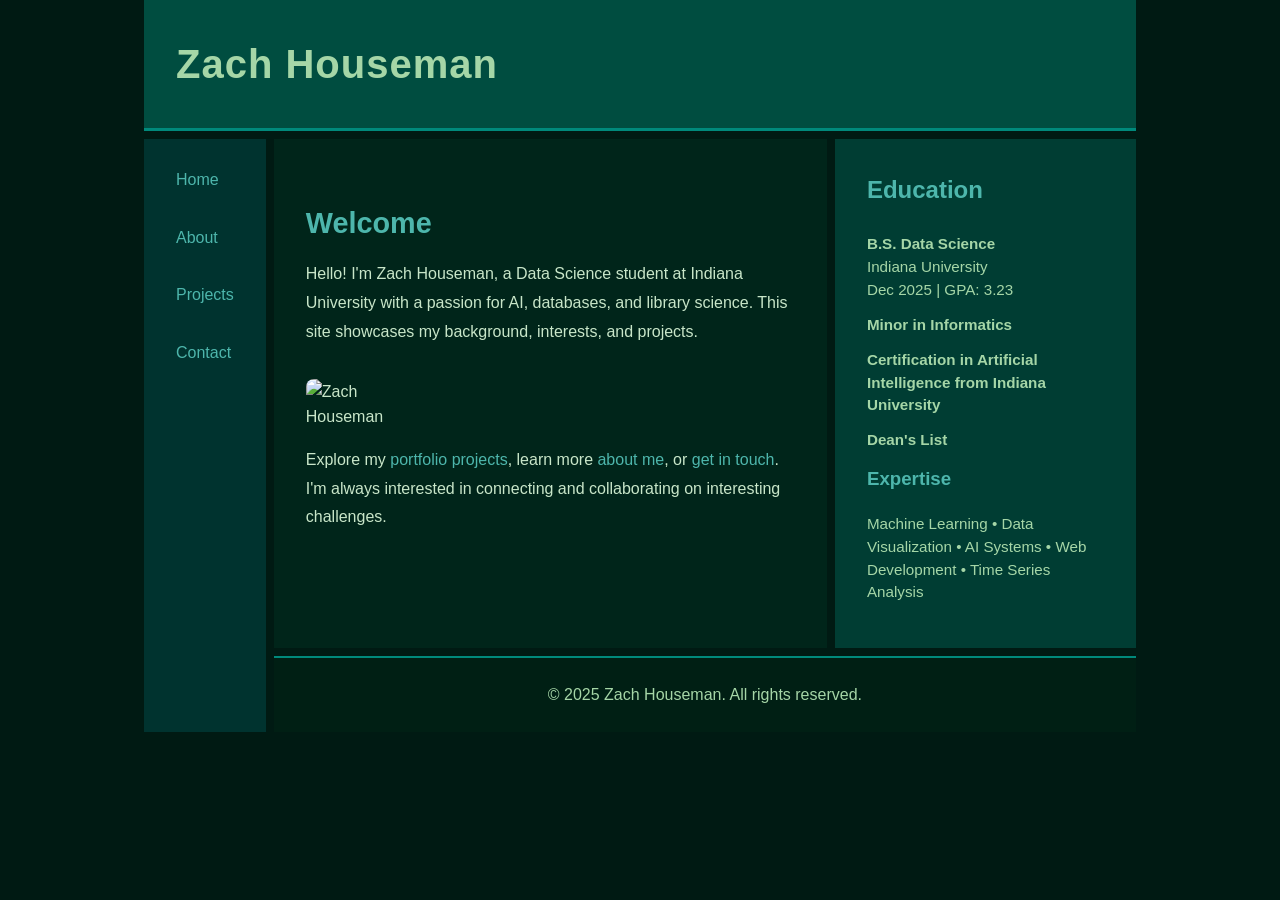
==== index.html @ 5b69716d "testing the layout of website to make function with github pages." ====
<!DOCTYPE html>
<html lang="en">
<head>
    <meta charset="utf-8">
    <title>Zach Houseman - Home</title>
    <meta name="viewport" content="width=device-width, initial-scale=1, maximum-scale=1">
    <link rel="stylesheet" href="css/named_grid2.css">
</head>
<body>
    <div class="grid-container"><!-- BEGIN GRID CONTAINER  -->
        <header class="header">
            <h1>Zach Houseman</h1>
        </header>

        <nav class="nav">
            <ul>
                <li><a href="index.html">Home</a></li>
                <li><a href="about.html">About</a></li>
                <li><a href="projects.html">Projects</a></li>
                <li><a href="contact.html">Contact</a></li>
            </ul>
        </nav>

        <main class="main">
            <h1>Welcome</h1>
            <p>Hello! I'm Zach Houseman, a Data Science student at Indiana University with a passion for AI, databases, and library science. This site showcases my background, interests, and projects.</p>
            <img src="images/portfolioPic1.JPG" alt="Zach Houseman" style="max-width:25%; border-radius: 8px;">
            <p>Explore my <a href="projects.html">portfolio projects</a>, learn more <a href="about.html">about me</a>, or <a href="contact.html">get in touch</a>. I'm always interested in connecting and collaborating on interesting challenges.</p>
        </main>

        <aside class="sidebar">
            <h2>Education</h2>
            <p><strong>B.S. Data Science</strong><br>Indiana University<br>Dec 2025 | GPA: 3.23</p>
            <p><strong>Minor in Informatics</strong></p>
            <p><strong>Certification in Artificial Intelligence from Indiana University</strong></p>
            <p><strong>Dean's List</strong></p>
            <h3>Expertise</h3>
            <p>Machine Learning • Data Visualization • AI Systems • Web Development • Time Series Analysis</p>
        </aside>

        <footer class="footer">
            © 2025 Zach Houseman. All rights reserved.
        </footer>

    </div><!-- END GRID CONTAINER  -->

</body>
</html>
---- css/named_grid2.css ----
* {
    margin: 0;
    padding: 0;
    box-sizing: border-box;
}

html {
    font-family: 'Segoe UI', Tahoma, Geneva, Verdana, sans-serif;
    line-height: 1.6;
}

header {
    grid-area: header;
    background-color: #004d40;
    color: #A5D6A7;
    padding: 2em;
    border-bottom: 3px solid #00897b;
}

header h1 {
    font-size: 2.5em;
    font-weight: 600;
    letter-spacing: 1px;
}

nav {
    grid-area: nav;
    background-color: #00332f;
    color: #80CBC4;
    padding: 1em;
}

main {
    grid-area: main;
    background-color: #00251a;
    color: #C8E6C9;
    padding: 2em;
}

main h1, main h2 {
    margin-top: 1em;
    margin-bottom: 0.5em;
    color: #4DB6AC;
    font-size: 1.8em;
}

main h2 {
    font-size: 1.4em;
    margin-top: 1.5em;
}

main p {
    margin-bottom: 1em;
    line-height: 1.8;
}

aside {
    grid-area: aside;
    background-color: #003d33;
    color: #A5D6A7;
    padding: 2em;
}

aside h2, aside h3 {
    color: #4DB6AC;
    margin-bottom: 1em;
}

aside h4 {
    color: #80CBC4;
    margin-top: 1em;
    margin-bottom: 0.5em;
    font-size: 0.95em;
}

aside p {
    font-size: 0.95em;
    margin-bottom: 0.8em;
    line-height: 1.5;
}

footer {
    grid-area: footer;
    background-color: #001f14;
    color: #A5D6A7;
    padding: 1.5em;
    text-align: center;
    border-top: 2px solid #00897b;
}

.grid-container {
    display: grid;
    grid-template-areas:
        'header header header header header header'
        'nav nav main main main aside'
        'nav nav main main main aside'
        'nav nav footer footer footer footer';
    grid-gap: .5em;
    max-width: 62em;
    margin: auto;
}

ul {
    display: flex;
    flex-direction: column;
    gap: 0.5em;
}

ul li {
    list-style-type: none;
    color: #80CBC4;
}

ul li a {
    display: block;
    padding: 0.75em 1em;
    border-radius: 4px;
    transition: all 0.3s ease;
}

ul li a:hover {
    background-color: #00544f;
    text-decoration: none;
    transform: scale(1.03);
}

ul li a {
    transition: transform 0.2s ease, background-color 0.3s ease;
}

a {
    color: #4DB6AC;
    text-decoration: none;
}

a:hover {
    text-decoration: underline;
}

img {
    border-radius: 8px;
    margin: 1em 0;
}

form {
    display: flex;
    flex-direction: column;
    gap: 1em;
    margin-top: 1.5em;
}

label {
    font-weight: 600;
    color: #4DB6AC;
}

input, textarea {
    padding: 0.75em;
    border: 1px solid #00897b;
    background-color: #002d25;
    color: #C8E6C9;
    border-radius: 4px;
    font-family: inherit;
    font-size: 1em;
}

input:focus, textarea:focus {
    outline: none;
    border-color: #4DB6AC;
    background-color: #003d33;
}

button {
    padding: 0.75em 1.5em;
    background-color: #00897b;
    color: #00251a;
    border: none;
    border-radius: 4px;
    font-weight: 600;
    cursor: pointer;
    transition: all 0.3s ease;
    font-size: 1em;
}

button:hover {
    background-color: #00b8a9;
    transform: translateY(-2px);
    box-shadow: 0 4px 8px rgba(0, 0, 0, 0.3);
}

button:active {
    transform: translateY(0);
}

.project-item {
    margin: 2em 0;
    padding: 1.5em;
    background-color: #003d33;
    border-left: 4px solid #00897b;
    border-radius: 4px;
}

/* Project image gallery */
.project-gallery {
    display: grid;
    grid-template-columns: repeat(auto-fit, minmax(160px, 1fr));
    gap: 0.75em;
    margin-top: 1em;
}

.project-gallery img {
    width: 100%;
    height: auto;
    display: block;
    border-radius: 6px;
    border: 1px solid rgba(77,182,172,0.12);
}

.project-gallery img:hover {
    transform: translateY(-4px);
    box-shadow: 0 8px 20px rgba(0,0,0,0.45);
}
body {
    background-color: #001a13;
}

/* FIRST BREAK POINT === tablet */
@media only screen and (max-width: 900px) {
    .grid-container {
        display: grid;
        grid-template-areas:
            'nav nav nav nav nav nav'
            'header header header header header header'
            'main main main main aside aside'
            'footer footer footer footer footer footer';
        grid-gap: .5em;
    }

    ul li {
        display: inline-block;
    }
}

/* SECOND BREAK POINT === mobile */
@media only screen and (max-width: 600px) {
    .grid-container {
        display: grid;
        grid-template-areas:
            'nav nav nav nav nav nav'
            'header header header header header header'
            'main main main main main main'
            'aside aside aside aside aside aside'
            'footer footer footer footer footer footer';
        grid-gap: .5em;
    }

    ul li {
        display: inline-block;
    }
}
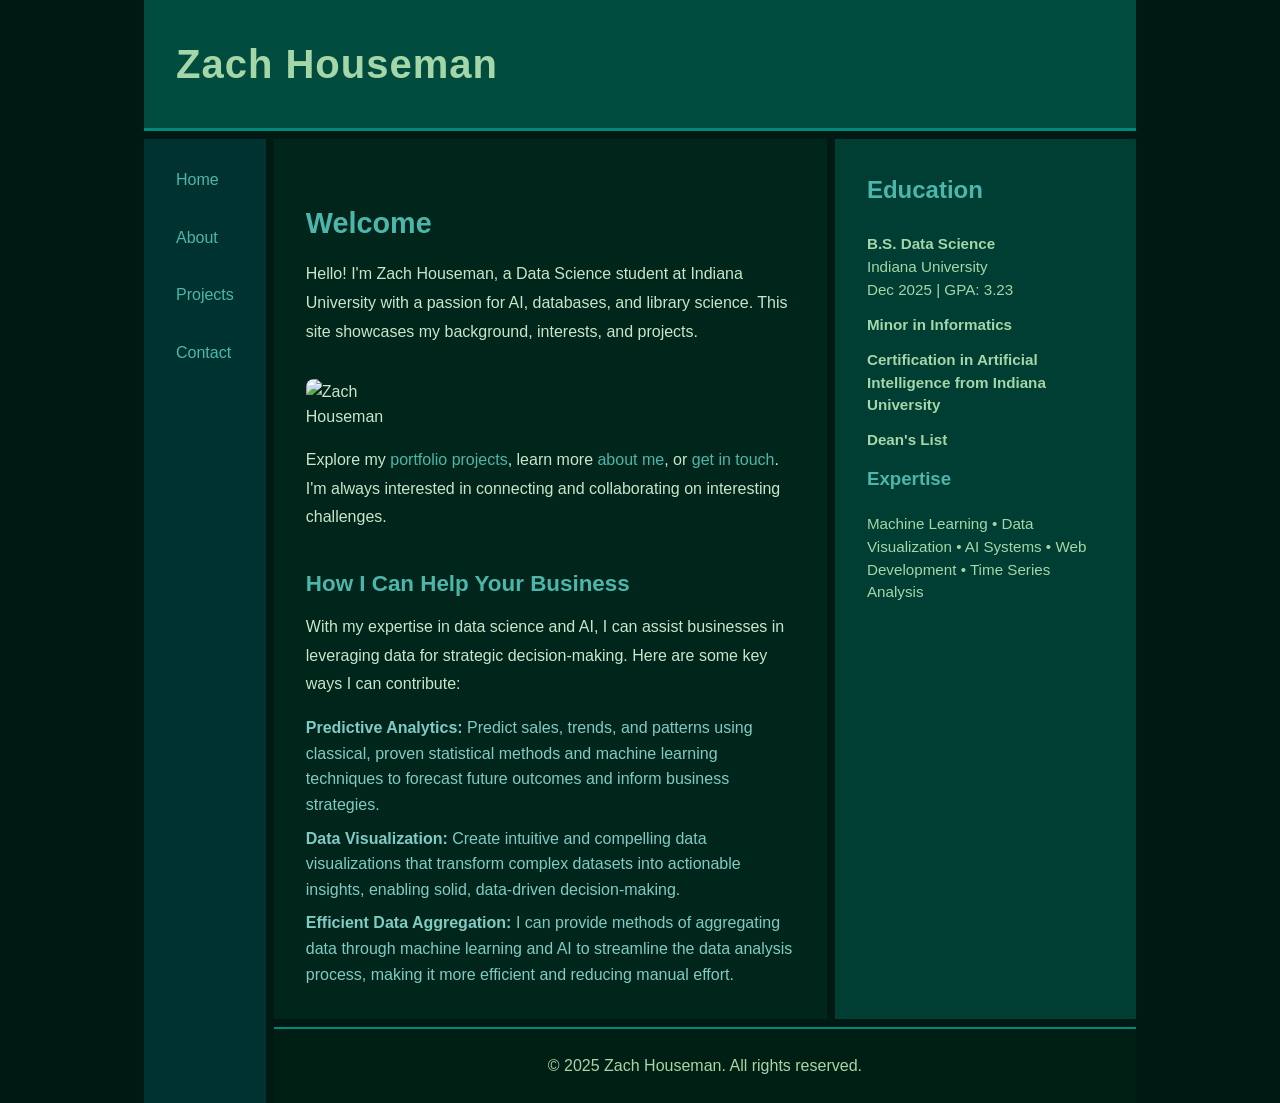
==== commit 10512083: "Included new section. (How I Can Help Your Business)" ====
--- a/index.html
+++ b/index.html
@@ -26,6 +26,13 @@
             <p>Hello! I'm Zach Houseman, a Data Science student at Indiana University with a passion for AI, databases, and library science. This site showcases my background, interests, and projects.</p>
             <img src="images/portfolioPic1.JPG" alt="Zach Houseman" style="max-width:25%; border-radius: 8px;">
             <p>Explore my <a href="projects.html">portfolio projects</a>, learn more <a href="about.html">about me</a>, or <a href="contact.html">get in touch</a>. I'm always interested in connecting and collaborating on interesting challenges.</p>
+            <h2>How I Can Help Your Business</h2>
+            <p>With my expertise in data science and AI, I can assist businesses in leveraging data for strategic decision-making. Here are some key ways I can contribute:</p>
+            <ul>
+                <li><strong>Predictive Analytics:</strong> Predict sales, trends, and patterns using classical, proven statistical methods and machine learning techniques to forecast future outcomes and inform business strategies.</li>
+                <li><strong>Data Visualization:</strong> Create intuitive and compelling data visualizations that transform complex datasets into actionable insights, enabling solid, data-driven decision-making.</li>
+                <li><strong>Efficient Data Aggregation:</strong> I can provide methods of aggregating data through machine learning and AI to streamline the data analysis process, making it more efficient and reducing manual effort.</li>
+            </ul>
         </main>
 
         <aside class="sidebar">
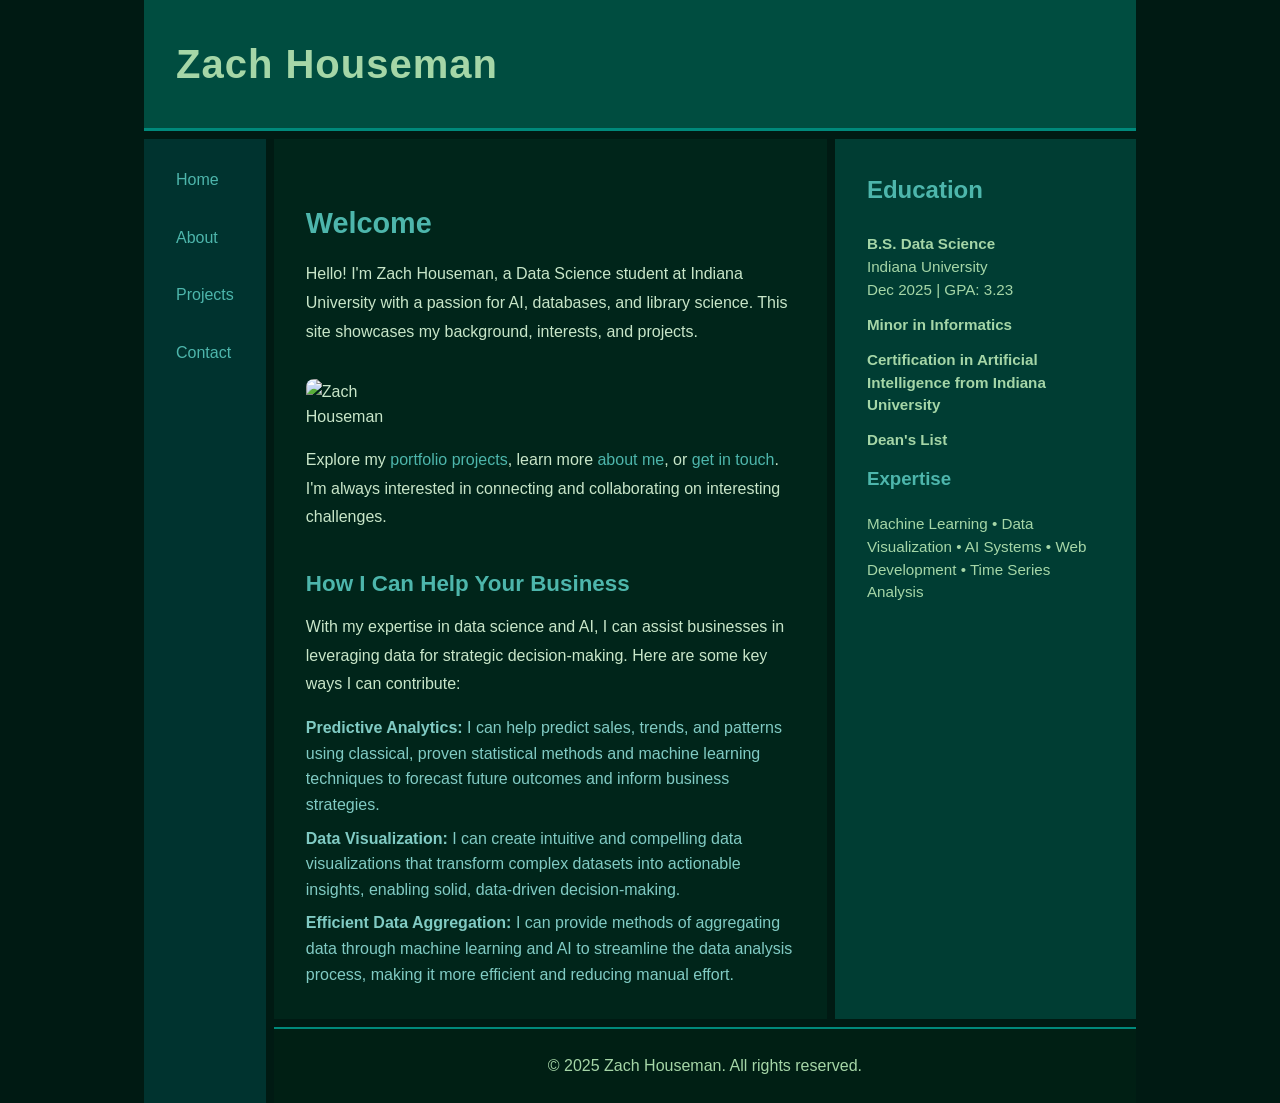
==== commit f2f7511b: "Added a modal function to project pictures, allowing users to click on images for a larger view. Als" ====
--- a/index.html
+++ b/index.html
@@ -29,8 +29,8 @@
             <h2>How I Can Help Your Business</h2>
             <p>With my expertise in data science and AI, I can assist businesses in leveraging data for strategic decision-making. Here are some key ways I can contribute:</p>
             <ul>
-                <li><strong>Predictive Analytics:</strong> Predict sales, trends, and patterns using classical, proven statistical methods and machine learning techniques to forecast future outcomes and inform business strategies.</li>
-                <li><strong>Data Visualization:</strong> Create intuitive and compelling data visualizations that transform complex datasets into actionable insights, enabling solid, data-driven decision-making.</li>
+                <li><strong>Predictive Analytics:</strong> I can help predict sales, trends, and patterns using classical, proven statistical methods and machine learning techniques to forecast future outcomes and inform business strategies.</li>
+                <li><strong>Data Visualization:</strong> I can create intuitive and compelling data visualizations that transform complex datasets into actionable insights, enabling solid, data-driven decision-making.</li>
                 <li><strong>Efficient Data Aggregation:</strong> I can provide methods of aggregating data through machine learning and AI to streamline the data analysis process, making it more efficient and reducing manual effort.</li>
             </ul>
         </main>
--- a/css/named_grid2.css
+++ b/css/named_grid2.css
@@ -219,9 +219,55 @@
 .project-gallery img:hover {
     transform: translateY(-4px);
     box-shadow: 0 8px 20px rgba(0,0,0,0.45);
+    cursor: pointer;
 }
 body {
     background-color: #001a13;
+}
+
+/* Modal styles */
+.modal-overlay {
+    position: fixed;
+    top: 0;
+    left: 0;
+    width: 100%;
+    height: 100%;
+    background-color: rgba(0, 0, 0, 0.8);
+    display: none;
+    justify-content: center;
+    align-items: center;
+    z-index: 1000;
+}
+
+.modal-content {
+    position: relative;
+    max-width: 90%;
+    max-height: 90%;
+}
+
+.modal-content img {
+    max-width: 100%;
+    max-height: 100%;
+    border-radius: 8px;
+}
+
+.close-btn {
+    position: absolute;
+    top: -15px;
+    right: -15px;
+    background: #fff;
+    color: #000;
+    border: none;
+    border-radius: 50%;
+    width: 30px;
+    height: 30px;
+    font-size: 20px;
+    cursor: pointer;
+    box-shadow: 0 2px 10px rgba(0,0,0,0.5);
+}
+
+.close-btn:hover {
+    background: #f0f0f0;
 }
 
 /* FIRST BREAK POINT === tablet */
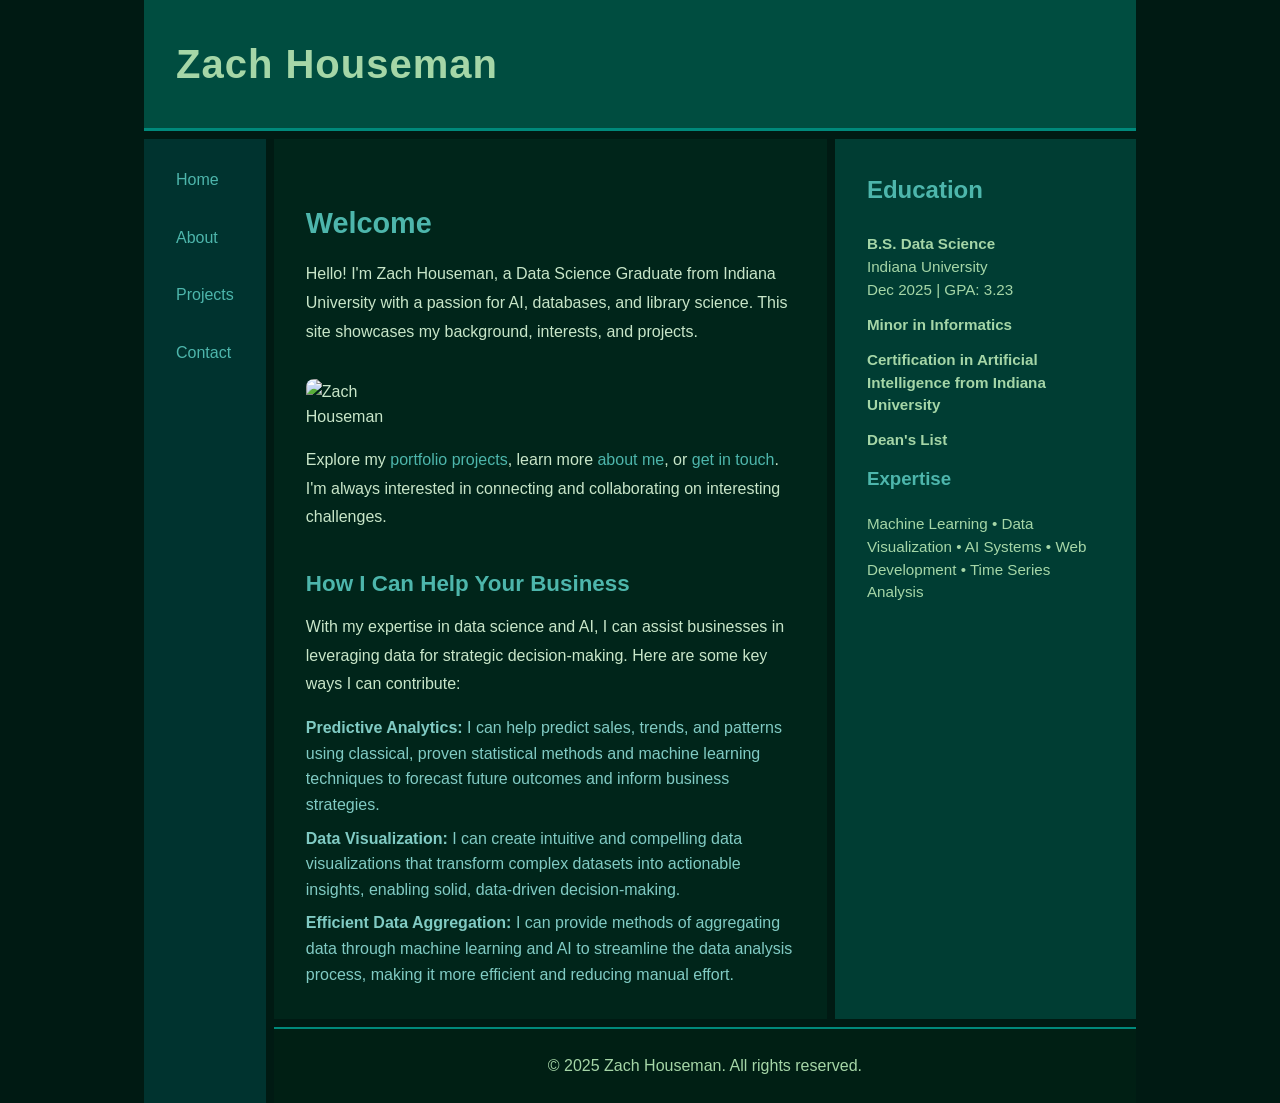
==== commit 53a0f915: "Changed student to graduate status in index.html" ====
--- a/index.html
+++ b/index.html
@@ -23,7 +23,7 @@
 
         <main class="main">
             <h1>Welcome</h1>
-            <p>Hello! I'm Zach Houseman, a Data Science student at Indiana University with a passion for AI, databases, and library science. This site showcases my background, interests, and projects.</p>
+            <p>Hello! I'm Zach Houseman, a Data Science Graduate from Indiana University with a passion for AI, databases, and library science. This site showcases my background, interests, and projects.</p>
             <img src="images/portfolioPic1.JPG" alt="Zach Houseman" style="max-width:25%; border-radius: 8px;">
             <p>Explore my <a href="projects.html">portfolio projects</a>, learn more <a href="about.html">about me</a>, or <a href="contact.html">get in touch</a>. I'm always interested in connecting and collaborating on interesting challenges.</p>
             <h2>How I Can Help Your Business</h2>
